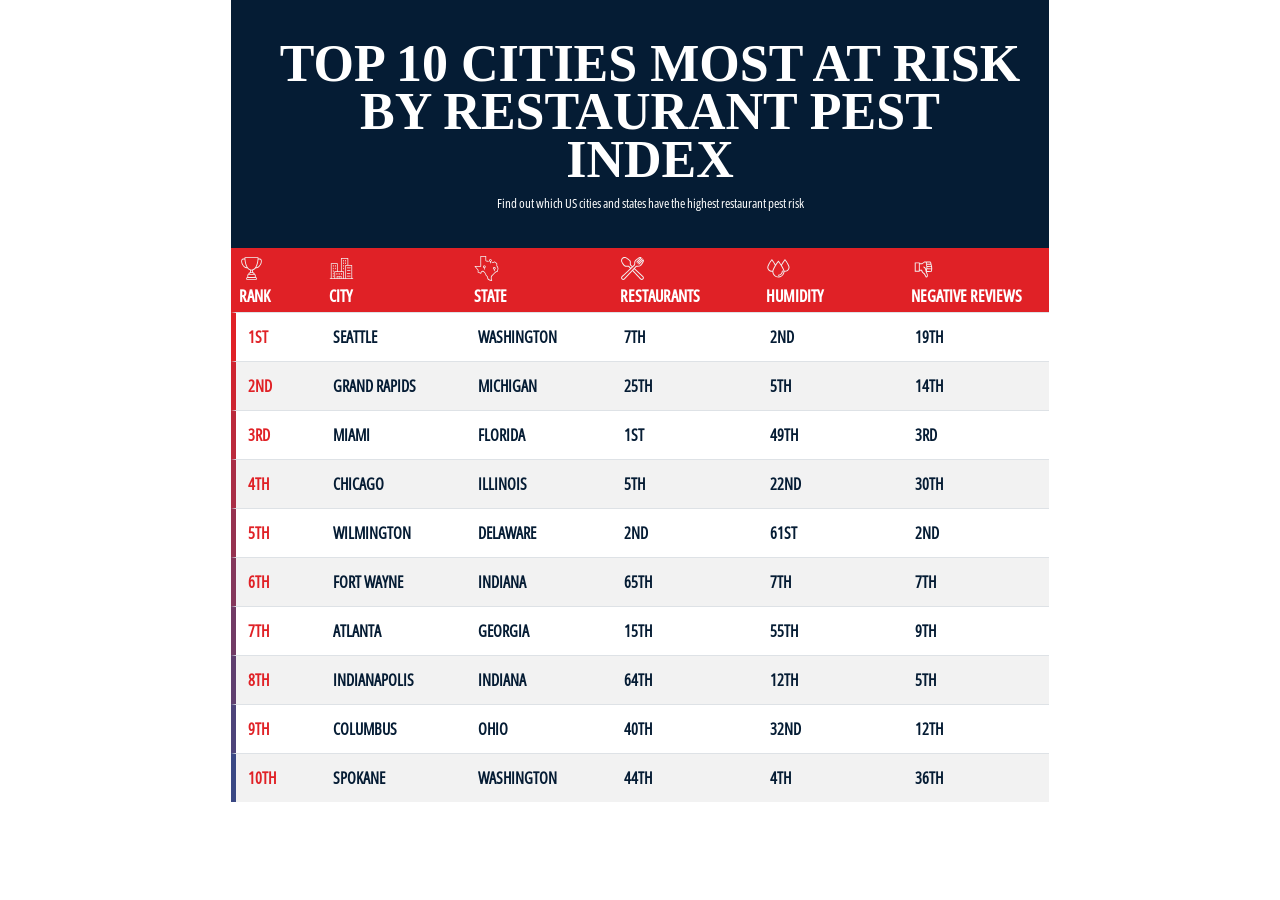
==== table/index.html @ c2da925e "added table version" ====
<!DOCTYPE html>
<html lang="en">

<head>
  <meta charset="UTF-8">
  <meta http-equiv="X-UA-Compatible" content="IE=edge">
  <meta name="viewport" content="width=device-width, initial-scale=1.0">
  <title>The Restaurant Pest Index</title>

  <link rel="preconnect" href="https://fonts.googleapis.com" />
  <link rel="preconnect" href="https://fonts.gstatic.com" crossorigin />
  <link href="https://fonts.googleapis.com/css2?family=Open+Sans:wght@300;400;500;600;700;800&display=swap"
    rel="stylesheet" />

  <link rel="preconnect" href="https://fonts.googleapis.com">
  <link rel="preconnect" href="https://fonts.gstatic.com" crossorigin>
  <link href="https://fonts.googleapis.com/css2?family=Open+Sans:ital,wght@0,300..800;1,300..800&display=swap"
    rel="stylesheet">

  <link rel="stylesheet" href="./libs/css/tippy.min.css" />
  <link rel="stylesheet" href="./libs/css/swiper-bundle.min.css" />
  <link rel="stylesheet" href="./libs/css/choices.min.css" />
  <link rel="stylesheet" href="./libs/css/bootstrap.min.css" />
  <link rel="stylesheet" href="./styles/main.css" />
</head>

<body>
  <div class="container" id="root">
    <header>
      <div class="titles">

        <h1 class="main-title">Top 10 Cities Most at Risk <br/> by restaurant pest index</h1>
        <h1 class="main-title-mobile">Top 10 Cities Most at Risk by restaurant pest index</h1>
        <p class="sub-title">Find out which US cities and states have the highest restaurant pest risk</p>
      </div>

    </header>

    <main>
      <div class="tab-content">

        <!-- OVERALL -->
        <div class="tab-pane fade show active overall-content" id="overall_content" role="tabpanel"
          aria-labelledby="overall-tab">


          <div class="table-div">
            <div class="table-box">
              <div class="table-content">
                <div class="table" id="table"> </div>
              </div>
              <!-- <div class="show-more" id="show_more">SHOW MORE</div> -->
            </div>

          </div>


        </div>

      </div>
  </div>

  </div>
  </main>
  </div>

  <script src="./libs/js/jquery.js"></script>
  <script src="./libs/js/bootstrap.min.js"></script>
  <script src="./libs/js/popper.min.js"></script>
  <script src="./libs/js/tippy.min.js"></script>
  <script src="./libs/js/swiper-bundle.min.js"></script>
  <script src="./libs/js/d3.v7.min.js"></script>
  <script src="./libs/js/topojson-client.min.js"></script>
  <script src="./libs/js/choices.min.js"></script>
  <script src="./scripts/utils.js"></script>
  <script src="./scripts/us-map.js"></script>
  <script src="./scripts/main.js"></script>
</body>

</html>
---- table/libs/css/tippy.min.css ----
.tippy-box[data-theme~=light]{color:#26323d;box-shadow:0 0 20px 4px rgba(154,161,177,.15),0 4px 80px -8px rgba(36,40,47,.25),0 4px 4px -2px rgba(91,94,105,.15);background-color:#fff}.tippy-box[data-theme~=light][data-placement^=top]>.tippy-arrow:before{border-top-color:#fff}.tippy-box[data-theme~=light][data-placement^=bottom]>.tippy-arrow:before{border-bottom-color:#fff}.tippy-box[data-theme~=light][data-placement^=left]>.tippy-arrow:before{border-left-color:#fff}.tippy-box[data-theme~=light][data-placement^=right]>.tippy-arrow:before{border-right-color:#fff}.tippy-box[data-theme~=light]>.tippy-backdrop{background-color:#fff}.tippy-box[data-theme~=light]>.tippy-svg-arrow{fill:#fff}
---- table/libs/css/choices.min.css ----
.choices {
  position: relative;
  margin-bottom: 24px;
  font-size: 16px
}

.choices:focus {
  outline: 0
}

.choices:last-child {
  margin-bottom: 0
}

.choices.is-disabled .choices__inner,
.choices.is-disabled .choices__input {
  background-color: #eaeaea;
  cursor: not-allowed;
  -webkit-user-select: none;
  -ms-user-select: none;
  user-select: none
}

.choices.is-disabled .choices__item {
  cursor: not-allowed
}

.choices [hidden] {
  display: none !important
}

.choices[data-type*=select-one] {
  cursor: pointer
}

.choices[data-type*=select-one] .choices__inner {
  padding-bottom: 7.5px
}

.choices[data-type*=select-one] .choices__input {
  display: block;
  width: 100%;
  padding: 10px;
  border-bottom: 1px solid #ddd;
  background-color: #fff;
  margin: 0
}

.choices[data-type*=select-one] .choices__button {
  background-image: url([data-uri]);
  padding: 0;
  background-size: 8px;
  position: absolute;
  top: 50%;
  right: 0;
  margin-top: -10px;
  margin-right: 25px;
  height: 20px;
  width: 20px;
  border-radius: 10em;
  opacity: .5
}

.choices[data-type*=select-one] .choices__button:focus,
.choices[data-type*=select-one] .choices__button:hover {
  opacity: 1
}

.choices[data-type*=select-one] .choices__button:focus {
  box-shadow: 0 0 0 2px #00bcd4
}

.choices[data-type*=select-one] .choices__item[data-value=''] .choices__button {
  display: none
}

.choices[data-type*=select-one]:after {
  content: '';
  height: 0;
  width: 0;
  border-style: solid;
  border-color: #333 transparent transparent;
  border-width: 5px;
  position: absolute;
  right: 11.5px;
  top: 50%;
  margin-top: -2.5px;
  pointer-events: none
}

.choices[data-type*=select-one].is-open:after {
  border-color: transparent transparent #333;
  margin-top: -7.5px
}

.choices[data-type*=select-one][dir=rtl]:after {
  left: 11.5px;
  right: auto
}

.choices[data-type*=select-one][dir=rtl] .choices__button {
  right: auto;
  left: 0;
  margin-left: 25px;
  margin-right: 0
}

.choices[data-type*=select-multiple] .choices__inner,
.choices[data-type*=text] .choices__inner {
  cursor: text
}

.choices[data-type*=select-multiple] .choices__button,
.choices[data-type*=text] .choices__button {
  position: relative;
  display: inline-block;
  margin: 0 -4px 0 8px;
  padding-left: 16px;
  border-left: 1px solid #008fa1;
  background-image: url([data-uri]);
  background-size: 8px;
  width: 8px;
  line-height: 1;
  opacity: .75;
  border-radius: 0
}

.choices[data-type*=select-multiple] .choices__button:focus,
.choices[data-type*=select-multiple] .choices__button:hover,
.choices[data-type*=text] .choices__button:focus,
.choices[data-type*=text] .choices__button:hover {
  opacity: 1
}

.choices__inner {
  display: inline-block;
  vertical-align: top;
  width: 100%;
  background-color: #f9f9f9;
  padding: 7.5px 7.5px 3.75px;
  border: 1px solid #ddd;
  border-radius: 2.5px;
  font-size: 14px;
  min-height: 44px;
  overflow: hidden
}

.is-focused .choices__inner,
.is-open .choices__inner {
  border-color: #b7b7b7
}

.is-open .choices__inner {
  border-radius: 2.5px 2.5px 0 0
}

.is-flipped.is-open .choices__inner {
  border-radius: 0 0 2.5px 2.5px
}

.choices__list {
  margin: 0;
  padding-left: 0;
  list-style: none
}

.choices__list--single {
  display: inline-block;
  padding: 4px 16px 4px 4px;
  width: 100%
}

[dir=rtl] .choices__list--single {
  padding-right: 4px;
  padding-left: 16px
}

.choices__list--single .choices__item {
  width: 100%
}

.choices__list--multiple {
  display: inline
}

.choices__list--multiple .choices__item {
  display: inline-block;
  vertical-align: middle;
  border-radius: 20px;
  padding: 4px 10px;
  font-size: 12px;
  font-weight: 500;
  margin-right: 3.75px;
  margin-bottom: 3.75px;
  background-color: #00bcd4;
  border: 1px solid #00a5bb;
  color: #fff;
  word-break: break-all;
  box-sizing: border-box
}

.choices__list--multiple .choices__item[data-deletable] {
  padding-right: 5px
}

[dir=rtl] .choices__list--multiple .choices__item {
  margin-right: 0;
  margin-left: 3.75px
}

.choices__list--multiple .choices__item.is-highlighted {
  background-color: #00a5bb;
  border: 1px solid #008fa1
}

.is-disabled .choices__list--multiple .choices__item {
  background-color: #aaa;
  border: 1px solid #919191
}

.choices__list--dropdown {
  visibility: hidden;
  z-index: 1;
  position: absolute;
  width: 100%;
  background-color: #fff;
  border: 1px solid #ddd;
  top: 100%;
  margin-top: -1px;
  border-bottom-left-radius: 2.5px;
  border-bottom-right-radius: 2.5px;
  overflow: hidden;
  word-break: break-all;
  will-change: visibility
}

.choices__list--dropdown.is-active {
  visibility: visible
}

.is-open .choices__list--dropdown {
  border-color: #b7b7b7
}

.is-flipped .choices__list--dropdown {
  top: auto;
  bottom: 100%;
  margin-top: 0;
  margin-bottom: -1px;
  border-radius: .25rem .25rem 0 0
}

.choices__list--dropdown .choices__list {
  position: relative;
  max-height: 300px;
  overflow: auto;
  -webkit-overflow-scrolling: touch;
  will-change: scroll-position
}

.choices__list--dropdown .choices__item {
  position: relative;
  padding: 10px;
  font-size: 14px
}

[dir=rtl] .choices__list--dropdown .choices__item {
  text-align: right
}

@media (min-width:640px) {
  .choices__list--dropdown .choices__item--selectable {
    padding-right: 100px
  }

  .choices__list--dropdown .choices__item--selectable:after {
    content: attr(data-select-text);
    font-size: 12px;
    opacity: 0;
    position: absolute;
    right: 10px;
    top: 50%;
    transform: translateY(-50%)
  }

  [dir=rtl] .choices__list--dropdown .choices__item--selectable {
    text-align: right;
    padding-left: 100px;
    padding-right: 10px
  }

  [dir=rtl] .choices__list--dropdown .choices__item--selectable:after {
    right: auto;
    left: 10px
  }
}

.choices__list--dropdown .choices__item--selectable.is-highlighted {
  background-color: #f2f2f2
}

.choices__list--dropdown .choices__item--selectable.is-highlighted:after {
  opacity: .5
}

.choices__item {
  cursor: default
}

.choices__item--selectable {
  cursor: pointer
}

.choices__item--disabled {
  cursor: not-allowed;
  -webkit-user-select: none;
  -ms-user-select: none;
  user-select: none;
  opacity: .5
}

.choices__heading {
  font-weight: 600;
  font-size: 12px;
  padding: 10px;
  border-bottom: 1px solid #f7f7f7;
  color: gray
}

.choices__button {
  text-indent: -9999px;
  -webkit-appearance: none;
  -moz-appearance: none;
  appearance: none;
  border: 0;
  background-color: transparent;
  background-repeat: no-repeat;
  background-position: center;
  cursor: pointer
}

.choices__button:focus,
.choices__input:focus {
  outline: 0
}

.choices__input {
  display: inline-block;
  vertical-align: baseline;
  background-color: #f9f9f9;
  font-size: 14px;
  margin-bottom: 5px;
  border: 0;
  border-radius: 0;
  max-width: 100%;
  padding: 4px 0 4px 2px
}

[dir=rtl] .choices__input {
  padding-right: 2px;
  padding-left: 0
}

.choices__placeholder {
  opacity: .5
}
---- table/styles/main.css ----
:root {
  --dark-blue: #051C34;
  --blue: #0255A3;
  --red: #E02126;
  --light-grey: #F2F2F2;
  --padding-desktop: 40px;
  --padding-mobile: 40px 20px;

  --current-main-color: #0355A3;
  --current-main-color-state: #0355A3;
  --current-secondary-color-state: #E6EEF6;
  --swiper-navigation-size: 14px;
  --swiper-navigation-color: #ffffff;
  --swiper-pagination-color: #ffffff;
  --swiper-pagination-bullet-inactive-color: #E7E7E7;
  --swiper-pagination-bullet-inactive-opacity: 1;
}

.text-bold {
  font-weight: 700;
  font-size: 16px;
  line-height: 22px;
  color: var(--blue)
}


@font-face {
  font-family: 'Open Sans Condensed';
  src: url(./fonts/OpenSans_Condensed-Regular.ttf);
}

@font-face {
  font-family: 'Open Sans Condensed bold';
  src: url(./fonts/OpenSans_Condensed-Medium.ttf);
}



html,
body {
  font-family: "Open Sans Condensed", sans-serif;
}


/* Tooltip */
.tippy-box {
  background: transparent !important;
  padding: 0;
  box-shadow: 0px 8px 15px rgba(0, 0, 0, 0.2);
}

.tippy-content {
  padding: 0px !important;
  box-shadow: none !important;
  background: transparent;
}

.tippy-box .name-and-rank {
  background-color: white;
  border: 2px solid black;
  padding: 10px 12px;
  min-width: 150px;
  font-family: Open Sans Condensed;
  font-size: 20px;
  font-weight: 700;
  line-height: 26px;
  text-align: left;
  color: #051C34
}


.tippy-box .states-tooltip {
  background-color: white;
  padding: 4px 10px;
  white-space: nowrap;
}

.tippy-box .name-and-rank .name {
  font-weight: 700;
  font-size: 16px;
  line-height: 22px;
  color: #060633;
}

.tippy-box .name-and-rank .rank {
  font-weight: 400;
  font-size: 13.33px;
  line-height: 18px;
  color: var(--dark-blue)
}

.map-tooltip {
  display: flex;
}

.map-tooltip .btn {
  height: 60px;
  max-height: auto;
}

.map-tooltip .btn-wrap:first-of-type .btn {
  border-radius: 4px 0px 0px 4px;
}

.map-tooltip .btn-wrap:last-of-type .btn {
  border-radius: 0px 4px 4px 0px;
}

.tooltip-arrow-btn svg {
  pointer-events: none;
}

.top-10-table-tooltip {
  padding: 10px;
  border-radius: 40px;
  background-color: #fff;
}

.top-10-table-tooltip .stat-row {
  min-width: 280px;
  margin-bottom: 0px;
}

/* Tooltip */

/* Layout */

.container {
  padding: 0px;
  max-width: 818px;
}

.left-column {
  padding: 24px 20px 0px 20px;
}

.overall-content footer {
  background-color: var(--dark-blue);
  text-align: center;
  padding: 12px;
}

.state-content {
  position: relative;
}

.state-content-row {
  background: linear-gradient(180deg, #E3F0FD 0%, rgba(227, 240, 253, 0) 100%);
}

.state-content footer {
  background-color: var(--dark-blue);
  padding: 150px 40px 20px 40px;
  position: absolute;
  bottom: -1px;
  left: 0px;
  z-index: 0;
  width: 100%;
  text-align: center;
}

header {
  background-color: var(--dark-blue);
}

header .titles {
  padding: var(--padding-mobile);
  color: #fff;
  text-align: center;
}

.main-title {
  font-family: DIN Condensed;
  font-size: 52px;
  font-weight: 700;
  line-height: 48px;
  display: none;
  text-align: center;
  text-transform: uppercase;
}

.main-title-mobile {
  font-family: DIN Condensed;
  font-size: 52px;
  font-weight: 700;
  display: block;
  line-height: 48px;
  text-align: center;
  text-transform: uppercase;
}

.sub-title {
  margin-top: 10px;
  font-weight: 400;
  font-size: 13.33px;
  line-height: 18px;
}

.nav-link {
  width: 100%;
  border: none;
  background-color: transparent;
  border-radius: 0px !important;
  font-weight: 600;
  border-bottom: 4px solid #aaafc7;
  font-weight: 600;
  font-size: 16px;
  line-height: 22px;
  padding: 12px 1rem;
  color: #fff;
}

.nav-link:focus {
  outline: none;
}

.nav-link:hover {
  color: #fff;
}

.nav-link.active {
  border-bottom: 4px solid #e34053;
  background-color: transparent !important;
}


/* End of category slider */

/* overall map */

.state.highlighted {
  fill: #051C34;
}

.overall-map {
  padding: 20px;
  position: relative;
}

.legend .legend-rect {
  width: 100%;
  border-radius: 4px;
  height: 16px;
  margin-bottom: 8px;
}

.legend .legend-labels {
  display: flex;
  width: 100%;
  align-items: center;
  justify-content: space-between;
  font-weight: 600;
  font-size: 13.33px;
  line-height: 15px;
  color: #192435;
}

.overall-map .legend {
  width: 100%;
  margin: 0 auto;
}

/* rank div */
.score-div {
  display: flex;
  margin: 0 auto;
  max-width: 350px;
  justify-content: space-between;
}

.score-text {
  text-transform: uppercase;
  font-size: 13px;
  font-weight: 600;
  line-height: 26px;
  text-align: left;

}

.rank-line {
  margin: 0 auto;
  margin-bottom: 20px;
  display: flex;
  max-width: 350px;
}

.rank-value {
  color: #E02126
}

.search-value {
  font-family: "Open Sans Condensed";
  font-size: 20px;
  font-weight: 600;
  line-height: 26px;
  text-align: left;
  margin-left: 5px;
}

.search-text {
  font-family: "Open Sans Condensed";
  font-size: 12px;
  font-weight: 600;
  text-align: left;
  margin-top: 7px;
}

.rank-box {
  width: 25%;
}

.first-rect {
  background-color: #0255A3;
  padding: 10px;
}

.second-rect {
  background-color: #0255A3;
  opacity: 50%;
}

.third-rect {
  background-color: #E02126;
  opacity: 50%;
}

.fourth-rect {
  background-color: #E02126;
}


/* End of overall map */


/* States map */

.states-map {
  display: none;
}

/* End of states map */


.rank {
  color: var(--red)
}

/* End of top 10 table */


.map-content {
  padding: 10px 10px 0px 10px;
  background-color: #ffffff
}

/* Start of table */

.table-div {
  font-family: 'Open Sans Condensed' !important
}

.table-box {
  background-color: #ffffff;
  width: 100%;
  margin: 0 auto;
  text-transform: uppercase;
}

.table {
  width: 600px !important
}

.table-row {
  display: flex;
  align-items: center;
  height: 35px;
  font-family: "Open Sans Condensed", sans-serif;
  border-bottom: 0.5px solid #C4C4C4;
  width: 100%;
  padding: 0px 6px;
  cursor: pointer;
}

.table-body-row {
  font-family: "Open Sans Condensed";
  font-size: 16px;
  font-weight: 600;
  text-align: left;
  color: #051C34
}

.table-body-row td:nth-child(1) {
  font-family: "Open Sans Condensed" sans-serif;

}

.table-icon {
  width: 25px;
  height: 25px;
}

.table-cell {
  font-family: "Open Sans Condensed", sans-serif;
  text-transform: uppercase
}

.header-box {
  font-family: 'Open Sans Condensed bold', sans-serif;
  font-size: 16px;
  font-weight: 700  !important;
  line-height: 16px;
  text-align: left;
  cursor: pointer
}

.header-label {
  margin-top: 7px;
  font-weight: 700;
  text-align: left;
  color: #fff
}

.table-label {
  margin-top: 2px;
  font-family: "Open Sans Condensed", sans-serif;
  font-size: 16px;
  font-weight: 700;
  line-height: 40px;
  text-align: left;
  color: #fff;
  text-transform: uppercase
}

.table-header-row th {
  border-top: none !important;
  background-color: #E02126;
}

tr td:first-child {
  color: #E02126;
}

.table th {
  padding: 0.50rem !important
}

.table-row:not([data-value="overall"]):hover .rank {
  font-weight: 800;
}

.table-row:not([data-value="overall"]):hover .name {
  font-weight: 800;
}

.table-content {
  font-family: "Open Sans Condensed", sans-serif;
  overflow-x: auto;
}

.table-body-row:nth-child(2n + 1) {
  background-color: var(--light-grey)
}
/* End of Table */


@media (min-width: 576px) {
  .container {
    padding: 0px;
    max-width: 818px;

    /* border: 1px solid #012C57; */
  }

  .table {
    width: 100% !important
  }

  .main-title {
    display: block;
  }

  .main-title-mobile {
    display: none;
  }

  header .titles {
    padding: 40px 20px 20px 40px;
  }

  .table th {
    padding: 0.50rem !important
  }

  .table-content {
    font-family: "Open Sans Condensed", sans-serif;
    max-width: 100%
  }

  .table-box {
    background-color: #ffffff;
    width: 100%;
    margin: 0 auto;
    text-transform: uppercase;
  }

  .table-div {
    /* padding: 10px 40px 40px 40px; */
    background-color: #F2F2F2;
  }


  .rank-line {
    margin: 0 auto;
    margin-bottom: 20px;
    display: flex;
    max-width: 550px;
  }

  .score-div {
    display: flex;
    margin: 0 auto;
    max-width: 550px;
    justify-content: space-between;
  }
}
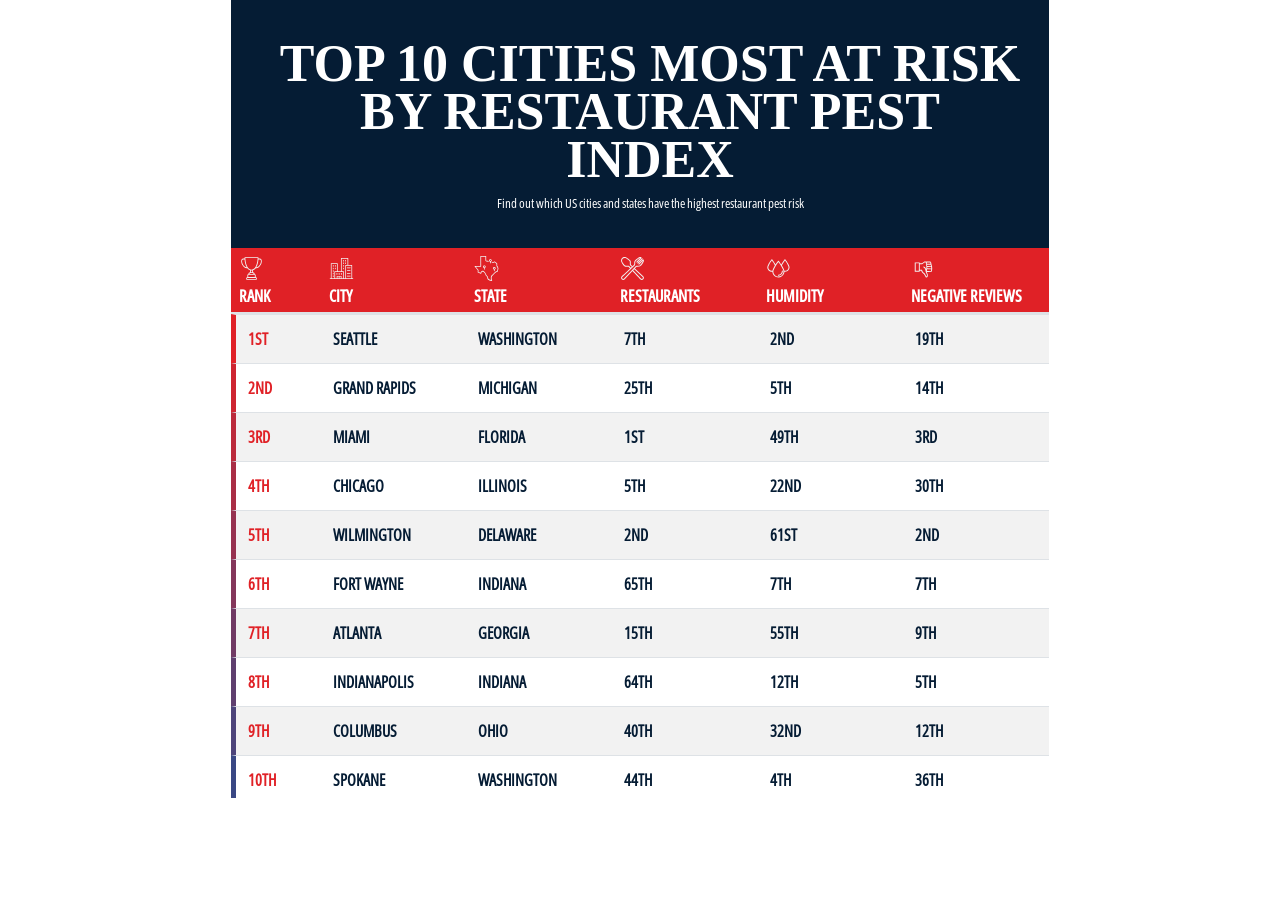
==== commit 9a110f66: "added static table header" ====
--- a/table/index.html
+++ b/table/index.html
@@ -47,7 +47,12 @@
           <div class="table-div">
             <div class="table-box">
               <div class="table-content">
-                <div class="table" id="table"> </div>
+                <div class="table-header-scroll">
+                  <table class="table" id="table-header"></table>
+                </div>
+                <div class="table-body-scroll">
+                  <table class="table" id="table-body"></table>
+                </div>
               </div>
               <!-- <div class="show-more" id="show_more">SHOW MORE</div> -->
             </div>
--- a/table/styles/main.css
+++ b/table/styles/main.css
@@ -364,10 +364,45 @@
   width: 100%;
   margin: 0 auto;
   text-transform: uppercase;
+  height: 550px;
+  max-height: 550px;
+  display: flex;
+  flex-direction: column;
+  overflow: hidden;
+}
+
+.table-content {
+  display: flex;
+  flex-direction: column;
+  flex: 1;
+  min-height: 0;
+  width: 100%;
+  font-family: "Open Sans Condensed", sans-serif;
+}
+
+.table-header-scroll {
+  flex-shrink: 0;
+  overflow: hidden;
+}
+
+.table-body-scroll {
+  flex: 1;
+  min-height: 0;
+  overflow: auto;
+  -webkit-overflow-scrolling: touch;
+}
+
+#table-header,
+#table-body {
+  width: 100%;
+  table-layout: fixed;
+  border-collapse: separate;
+  border-spacing: 0;
+  margin-bottom: 0;
 }
 
 .table {
-  width: 600px !important
+  width: 100% !important;
 }
 
 .table-row {
@@ -454,11 +489,23 @@
 
 .table-content {
   font-family: "Open Sans Condensed", sans-serif;
-  overflow-x: auto;
+  max-width: 100%;
 }
 
 .table-body-row:nth-child(2n + 1) {
   background-color: var(--light-grey)
+}
+
+@media (max-width: 575px) {
+  .table-box {
+    height: min(550px, calc(100dvh - 220px));
+    max-height: calc(100dvh - 220px);
+  }
+
+  #table-header,
+  #table-body {
+    min-width: 600px;
+  }
 }
 /* End of Table */
 
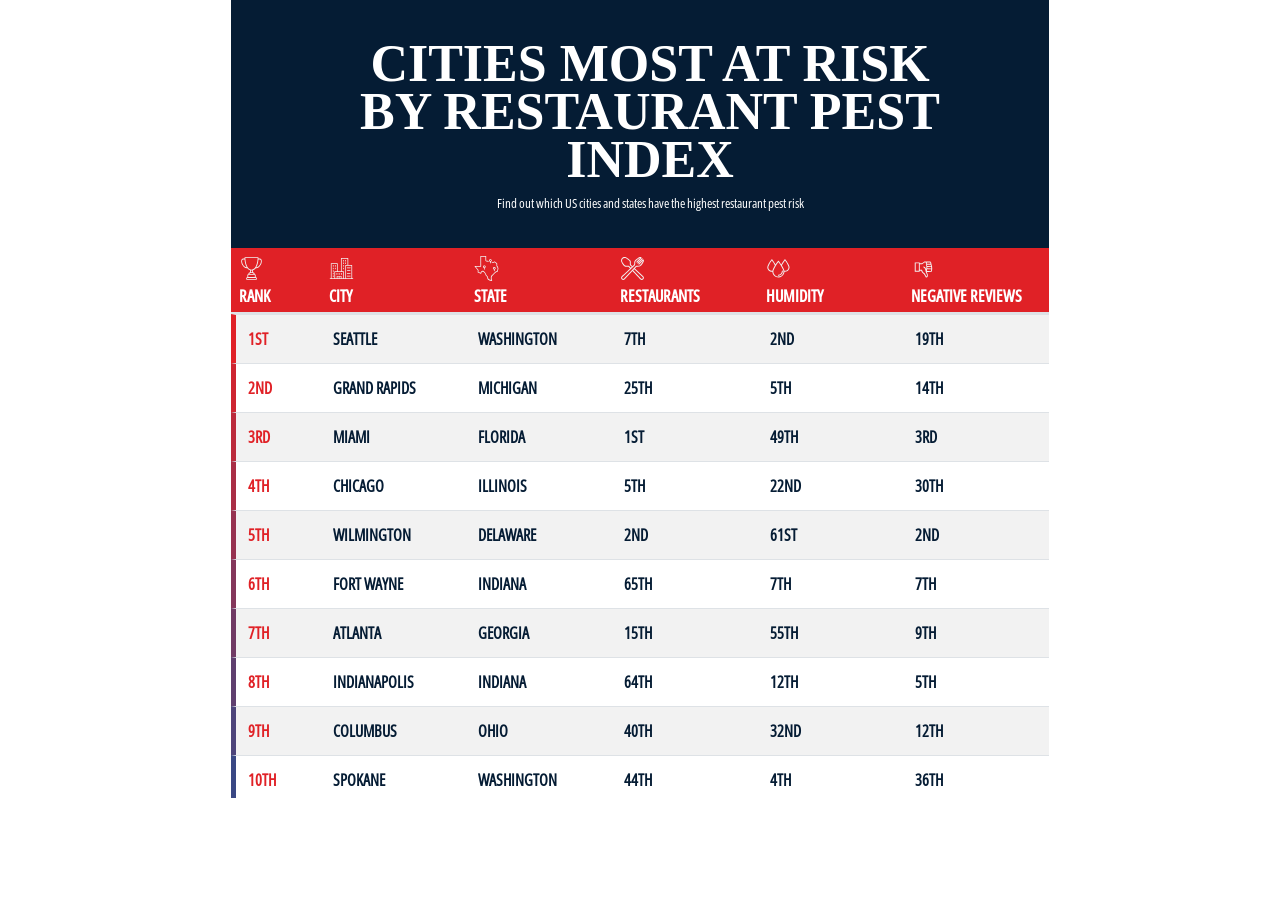
==== commit da755692: "update table heading text" ====
--- a/table/index.html
+++ b/table/index.html
@@ -29,8 +29,8 @@
     <header>
       <div class="titles">
 
-        <h1 class="main-title">Top 10 Cities Most at Risk <br/> by restaurant pest index</h1>
-        <h1 class="main-title-mobile">Top 10 Cities Most at Risk by restaurant pest index</h1>
+        <h1 class="main-title">Cities Most at Risk <br/> by restaurant pest index</h1>
+        <h1 class="main-title-mobile">Cities Most at Risk by restaurant pest index</h1>
         <p class="sub-title">Find out which US cities and states have the highest restaurant pest risk</p>
       </div>
 
--- a/table/styles/main.css
+++ b/table/styles/main.css
@@ -504,7 +504,23 @@
 
   #table-header,
   #table-body {
-    min-width: 600px;
+    min-width: 760px;
+  }
+
+  #table-header th,
+  #table-body td {
+    padding: 0.65rem 0.75rem !important;
+    white-space: nowrap;
+  }
+
+  .header-box {
+    min-width: 90px;
+  }
+
+  .header-label {
+    margin-top: 4px;
+    font-size: 12px;
+    line-height: 14px;
   }
 }
 /* End of Table */
